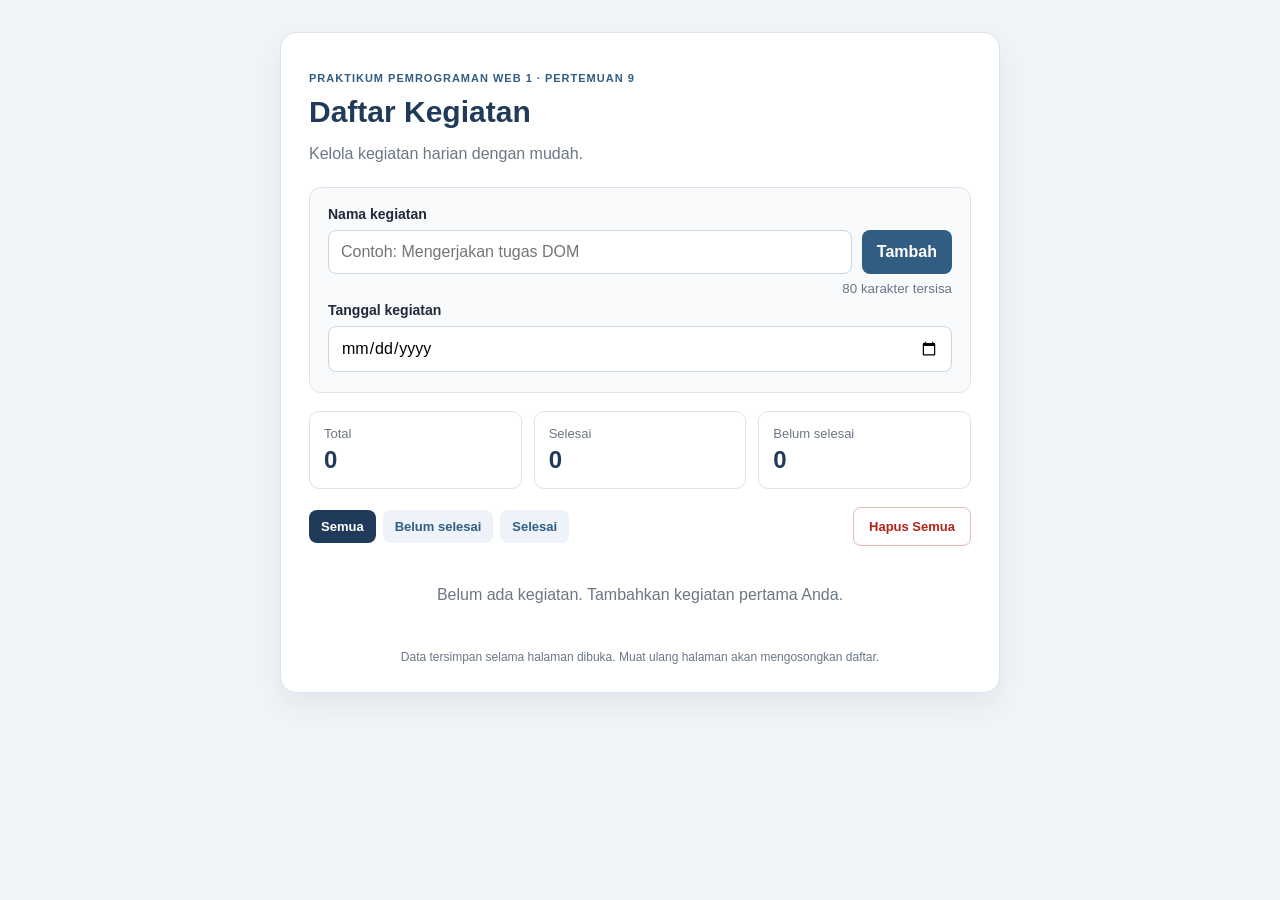
==== index.html @ 69837a42 "first commit" ====
<!doctype html>
<html lang="id">
<head>
  <meta charset="UTF-8">
  <meta name="viewport" content="width=device-width, initial-scale=1.0">
  <title>Daftar Kegiatan - Praktikum P9</title>
  <link rel="stylesheet" href="css/style.css">
  <script src="js/app.js" defer></script>
</head>
<body>
  <main class="container">
    <header class="page-header">
      <p class="eyebrow">PRAKTIKUM PEMROGRAMAN WEB 1 · PERTEMUAN 9</p>
      <h1>Daftar Kegiatan</h1>
      <p>Kelola kegiatan harian dengan mudah.</p>
    </header>

    <form id="form-kegiatan" class="form-card">
      <label for="nama-kegiatan">Nama kegiatan</label>
      <div class="form-row">
        <input id="nama-kegiatan" type="text" maxlength="80"
          placeholder="Contoh: Mengerjakan tugas DOM" autocomplete="off">
        <button type="submit" class="primary">Tambah</button>
      </div>
      <div class="input-meta">
        <p id="pesan-error" class="error" aria-live="polite"></p>
        <small id="sisa-karakter">80 karakter tersisa</small>
      </div>

      <label for="tanggal-kegiatan">Tanggal kegiatan</label>
      <input id="tanggal-kegiatan" type="date">
    </form>

    <section class="summary" aria-label="Ringkasan kegiatan">
      <div><span>Total</span><strong id="total">0</strong></div>
      <div><span>Selesai</span><strong id="selesai">0</strong></div>
      <div><span>Belum selesai</span><strong id="belum">0</strong></div>
    </section>

    <section class="toolbar">
      <nav class="filters" aria-label="Filter kegiatan">
        <button type="button" data-filter="all" class="filter active">Semua</button>
        <button type="button" data-filter="active" class="filter">Belum selesai</button>
        <button type="button" data-filter="done" class="filter">Selesai</button>
      </nav>
      <button type="button" id="hapus-semua" class="danger-outline">Hapus Semua</button>
    </section>

    <ul id="daftar" class="task-list"></ul>
    <p id="pesan-kosong" class="empty-state">Belum ada kegiatan. Tambahkan kegiatan pertama Anda.</p>
    <footer>Data tersimpan selama halaman dibuka. Muat ulang halaman akan mengosongkan daftar.</footer>
  </main>
</body>
</html>
---- css/style.css ----
* { box-sizing: border-box; }

:root {
  --navy: #203b59;
  --blue: #315d83;
  --bg: #f2f5f8;
  --text: #202938;
  --muted: #6b7785;
  --border: #dce3ea;
  --red: #b42318;
}

body {
  margin: 0;
  padding: 32px 16px;
  font-family: Arial, sans-serif;
  background: var(--bg);
  color: var(--text);
}

.container {
  width: min(100%, 720px);
  margin: 0 auto;
  padding: 28px;
  background: #fff;
  border: 1px solid var(--border);
  border-radius: 16px;
  box-shadow: 0 12px 32px rgba(28, 48, 70, .08);
}

.page-header { margin-bottom: 24px; }
.eyebrow { color: var(--blue); font-size: 11px; font-weight: bold; letter-spacing: 1px; }
h1 { margin: 8px 0; color: var(--navy); font-size: 30px; }
.page-header p:last-child { color: var(--muted); margin-bottom: 0; }

.form-card {
  padding: 18px;
  background: #f8fafc;
  border: 1px solid var(--border);
  border-radius: 12px;
}
label { display: block; margin: 0 0 8px; font-weight: bold; font-size: 14px; }
input[type="text"], input[type="date"] {
  width: 100%;
  min-width: 0;
  padding: 12px;
  border: 1px solid #cbd5df;
  border-radius: 8px;
  font: inherit;
  background: white;
}
input:focus { outline: 2px solid #a8c8e4; border-color: var(--blue); }
.form-row { display: flex; gap: 10px; }
.form-row input { flex: 1; }
button {
  border: 0;
  border-radius: 8px;
  padding: 11px 15px;
  font: inherit;
  font-weight: bold;
  cursor: pointer;
  transition: .15s ease;
}
button:hover { filter: brightness(.95); }
button:focus-visible { outline: 3px solid #9cc5e5; outline-offset: 2px; }
.primary { color: white; background: var(--blue); }
.input-meta { display: flex; justify-content: space-between; gap: 12px; min-height: 28px; align-items: center; }
.error { color: var(--red); font-size: 13px; margin: 6px 0; }
.input-meta small { color: var(--muted); white-space: nowrap; }
input[type="date"] { margin-bottom: 2px; }

.summary { display: grid; grid-template-columns: repeat(3, 1fr); gap: 12px; margin: 18px 0; }
.summary div { padding: 14px; border: 1px solid var(--border); border-radius: 10px; background: #fff; }
.summary span, .summary strong { display: block; }
.summary span { color: var(--muted); font-size: 13px; }
.summary strong { margin-top: 5px; color: var(--navy); font-size: 24px; }

.toolbar { display: flex; justify-content: space-between; align-items: center; gap: 12px; margin: 18px 0 10px; }
.filters { display: flex; gap: 7px; flex-wrap: wrap; }
.filter { color: var(--blue); background: #edf3f8; padding: 9px 12px; font-size: 13px; }
.filter.active { color: white; background: var(--navy); }
.danger-outline { color: var(--red); background: white; border: 1px solid #e7b7b3; font-size: 13px; }

.task-list { list-style: none; padding: 0; margin: 0; }
.task-item { display: flex; align-items: center; gap: 12px; padding: 14px 4px; border-bottom: 1px solid #e8edf2; }
.task-item input { width: 18px; height: 18px; accent-color: var(--blue); flex: 0 0 auto; }
.task-content { flex: 1; min-width: 0; }
.task-name { display: block; overflow-wrap: anywhere; }
.task-date { display: block; margin-top: 5px; color: var(--muted); font-size: 12px; }
.task-item.done .task-name { text-decoration: line-through; color: #8994a1; }
.delete-button { color: var(--red); background: #fff1f0; padding: 8px 11px; font-size: 12px; }
.empty-state { padding: 24px 10px; text-align: center; color: var(--muted); }
footer { margin-top: 22px; color: var(--muted); font-size: 12px; text-align: center; }

@media (max-width: 520px) {
  body { padding: 14px 9px; }
  .container { padding: 18px 14px; border-radius: 12px; }
  h1 { font-size: 25px; }
  .form-row { flex-direction: column; }
  .form-row button { width: 100%; }
  .summary { gap: 7px; }
  .summary div { padding: 11px 8px; }
  .summary span { font-size: 11px; }
  .summary strong { font-size: 20px; }
  .toolbar { align-items: stretch; flex-direction: column; }
  .filters { display: grid; grid-template-columns: repeat(3, 1fr); }
  .filter { padding: 9px 5px; font-size: 11px; }
  .danger-outline { width: 100%; }
}
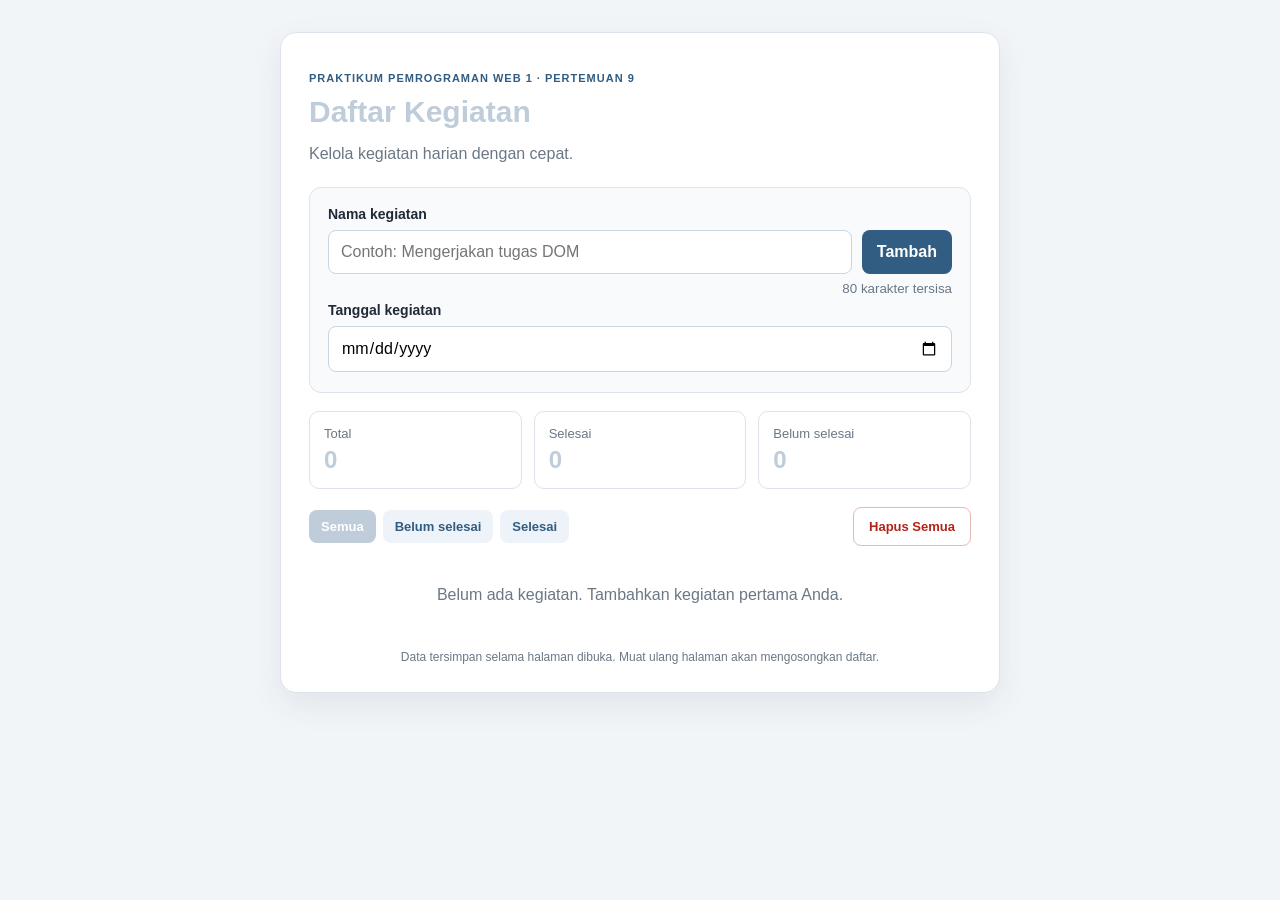
==== commit 8b828348: "praktikum-9" ====
--- a/index.html
+++ b/index.html
@@ -1,54 +1,56 @@
 <!doctype html>
 <html lang="id">
+
 <head>
-  <meta charset="UTF-8">
-  <meta name="viewport" content="width=device-width, initial-scale=1.0">
-  <title>Daftar Kegiatan - Praktikum P9</title>
-  <link rel="stylesheet" href="css/style.css">
-  <script src="js/app.js" defer></script>
+    <meta charset="UTF-8">
+    <meta name="viewport" content="width=device-width, initial-scale=1.0">
+    <title>Daftar Kegiatan - Praktikum P9</title>
+    <link rel="stylesheet" href="css/style.css">
+    <script src="js/app.js" defer></script>
 </head>
+
 <body>
-  <main class="container">
-    <header class="page-header">
-      <p class="eyebrow">PRAKTIKUM PEMROGRAMAN WEB 1 · PERTEMUAN 9</p>
-      <h1>Daftar Kegiatan</h1>
-      <p>Kelola kegiatan harian dengan mudah.</p>
-    </header>
+    <main class="container">
+        <header class="page-header">
+            <p class="eyebrow">PRAKTIKUM PEMROGRAMAN WEB 1 · PERTEMUAN 9</p>
+            <h1>Daftar Kegiatan</h1>
+            <p>Kelola kegiatan harian dengan cepat.</p>
+        </header>
 
-    <form id="form-kegiatan" class="form-card">
-      <label for="nama-kegiatan">Nama kegiatan</label>
-      <div class="form-row">
-        <input id="nama-kegiatan" type="text" maxlength="80"
-          placeholder="Contoh: Mengerjakan tugas DOM" autocomplete="off">
-        <button type="submit" class="primary">Tambah</button>
-      </div>
-      <div class="input-meta">
-        <p id="pesan-error" class="error" aria-live="polite"></p>
-        <small id="sisa-karakter">80 karakter tersisa</small>
-      </div>
+        <form id="form-kegiatan" class="form-card">
+            <label for="nama-kegiatan">Nama kegiatan</label>
+            <div class="form-row">
+                <input id="nama-kegiatan" type="text" maxlength="80" placeholder="Contoh: Mengerjakan tugas DOM" autocomplete="off">
+                <button type="submit" class="primary">Tambah</button>
+            </div>
+            <div class="input-meta">
+                <p id="pesan-error" class="error" aria-live="polite"></p>
+                <small id="sisa-karakter">80 karakter tersisa</small>
+            </div>
 
-      <label for="tanggal-kegiatan">Tanggal kegiatan</label>
-      <input id="tanggal-kegiatan" type="date">
-    </form>
+            <label for="tanggal-kegiatan">Tanggal kegiatan</label>
+            <input id="tanggal-kegiatan" type="date">
+        </form>
 
-    <section class="summary" aria-label="Ringkasan kegiatan">
-      <div><span>Total</span><strong id="total">0</strong></div>
-      <div><span>Selesai</span><strong id="selesai">0</strong></div>
-      <div><span>Belum selesai</span><strong id="belum">0</strong></div>
-    </section>
+        <section class="summary" aria-label="Ringkasan kegiatan">
+            <div><span>Total</span><strong id="total">0</strong></div>
+            <div><span>Selesai</span><strong id="selesai">0</strong></div>
+            <div><span>Belum selesai</span><strong id="belum">0</strong></div>
+        </section>
 
-    <section class="toolbar">
-      <nav class="filters" aria-label="Filter kegiatan">
-        <button type="button" data-filter="all" class="filter active">Semua</button>
-        <button type="button" data-filter="active" class="filter">Belum selesai</button>
-        <button type="button" data-filter="done" class="filter">Selesai</button>
-      </nav>
-      <button type="button" id="hapus-semua" class="danger-outline">Hapus Semua</button>
-    </section>
+        <section class="toolbar">
+            <nav class="filters" aria-label="Filter kegiatan">
+                <button type="button" data-filter="all" class="filter active">Semua</button>
+                <button type="button" data-filter="active" class="filter">Belum selesai</button>
+                <button type="button" data-filter="done" class="filter">Selesai</button>
+            </nav>
+            <button type="button" id="hapus-semua" class="danger-outline">Hapus Semua</button>
+        </section>
 
-    <ul id="daftar" class="task-list"></ul>
-    <p id="pesan-kosong" class="empty-state">Belum ada kegiatan. Tambahkan kegiatan pertama Anda.</p>
-    <footer>Data tersimpan selama halaman dibuka. Muat ulang halaman akan mengosongkan daftar.</footer>
-  </main>
+        <ul id="daftar" class="task-list"></ul>
+        <p id="pesan-kosong" class="empty-state">Belum ada kegiatan. Tambahkan kegiatan pertama Anda.</p>
+        <footer>Data tersimpan selama halaman dibuka. Muat ulang halaman akan mengosongkan daftar.</footer>
+    </main>
 </body>
-</html>
+
+</html>
--- a/css/style.css
+++ b/css/style.css
@@ -1,109 +1,311 @@
-* { box-sizing: border-box; }
+* {
+    box-sizing: border-box;
+}
 
 :root {
-  --navy: #203b59;
-  --blue: #315d83;
-  --bg: #f2f5f8;
-  --text: #202938;
-  --muted: #6b7785;
-  --border: #dce3ea;
-  --red: #b42318;
+    --navy: #bfccda;
+    --blue: #315d83;
+    --bg: #f2f5f8;
+    --text: #202938;
+    --muted: #6b7785;
+    --border: #dce3ea;
+    --red: #b42318;
 }
 
 body {
-  margin: 0;
-  padding: 32px 16px;
-  font-family: Arial, sans-serif;
-  background: var(--bg);
-  color: var(--text);
+    margin: 0;
+    padding: 32px 16px;
+    font-family: Arial, sans-serif;
+    background: var(--bg);
+    color: var(--text);
 }
 
 .container {
-  width: min(100%, 720px);
-  margin: 0 auto;
-  padding: 28px;
-  background: #fff;
-  border: 1px solid var(--border);
-  border-radius: 16px;
-  box-shadow: 0 12px 32px rgba(28, 48, 70, .08);
-}
-
-.page-header { margin-bottom: 24px; }
-.eyebrow { color: var(--blue); font-size: 11px; font-weight: bold; letter-spacing: 1px; }
-h1 { margin: 8px 0; color: var(--navy); font-size: 30px; }
-.page-header p:last-child { color: var(--muted); margin-bottom: 0; }
+    width: min(100%, 720px);
+    margin: 0 auto;
+    padding: 28px;
+    background: #fff;
+    border: 1px solid var(--border);
+    border-radius: 16px;
+    box-shadow: 0 12px 32px rgba(28, 48, 70, .08);
+}
+
+.page-header {
+    margin-bottom: 24px;
+}
+
+.eyebrow {
+    color: var(--blue);
+    font-size: 11px;
+    font-weight: bold;
+    letter-spacing: 1px;
+}
+
+h1 {
+    margin: 8px 0;
+    color: var(--navy);
+    font-size: 30px;
+}
+
+.page-header p:last-child {
+    color: var(--muted);
+    margin-bottom: 0;
+}
 
 .form-card {
-  padding: 18px;
-  background: #f8fafc;
-  border: 1px solid var(--border);
-  border-radius: 12px;
-}
-label { display: block; margin: 0 0 8px; font-weight: bold; font-size: 14px; }
-input[type="text"], input[type="date"] {
-  width: 100%;
-  min-width: 0;
-  padding: 12px;
-  border: 1px solid #cbd5df;
-  border-radius: 8px;
-  font: inherit;
-  background: white;
-}
-input:focus { outline: 2px solid #a8c8e4; border-color: var(--blue); }
-.form-row { display: flex; gap: 10px; }
-.form-row input { flex: 1; }
+    padding: 18px;
+    background: #f8fafc;
+    border: 1px solid var(--border);
+    border-radius: 12px;
+}
+
+label {
+    display: block;
+    margin: 0 0 8px;
+    font-weight: bold;
+    font-size: 14px;
+}
+
+input[type="text"],
+input[type="date"] {
+    width: 100%;
+    min-width: 0;
+    padding: 12px;
+    border: 1px solid #cbd5df;
+    border-radius: 8px;
+    font: inherit;
+    background: white;
+}
+
+input:focus {
+    outline: 2px solid #a8c8e4;
+    border-color: var(--blue);
+}
+
+.form-row {
+    display: flex;
+    gap: 10px;
+}
+
+.form-row input {
+    flex: 1;
+}
+
 button {
-  border: 0;
-  border-radius: 8px;
-  padding: 11px 15px;
-  font: inherit;
-  font-weight: bold;
-  cursor: pointer;
-  transition: .15s ease;
-}
-button:hover { filter: brightness(.95); }
-button:focus-visible { outline: 3px solid #9cc5e5; outline-offset: 2px; }
-.primary { color: white; background: var(--blue); }
-.input-meta { display: flex; justify-content: space-between; gap: 12px; min-height: 28px; align-items: center; }
-.error { color: var(--red); font-size: 13px; margin: 6px 0; }
-.input-meta small { color: var(--muted); white-space: nowrap; }
-input[type="date"] { margin-bottom: 2px; }
-
-.summary { display: grid; grid-template-columns: repeat(3, 1fr); gap: 12px; margin: 18px 0; }
-.summary div { padding: 14px; border: 1px solid var(--border); border-radius: 10px; background: #fff; }
-.summary span, .summary strong { display: block; }
-.summary span { color: var(--muted); font-size: 13px; }
-.summary strong { margin-top: 5px; color: var(--navy); font-size: 24px; }
-
-.toolbar { display: flex; justify-content: space-between; align-items: center; gap: 12px; margin: 18px 0 10px; }
-.filters { display: flex; gap: 7px; flex-wrap: wrap; }
-.filter { color: var(--blue); background: #edf3f8; padding: 9px 12px; font-size: 13px; }
-.filter.active { color: white; background: var(--navy); }
-.danger-outline { color: var(--red); background: white; border: 1px solid #e7b7b3; font-size: 13px; }
-
-.task-list { list-style: none; padding: 0; margin: 0; }
-.task-item { display: flex; align-items: center; gap: 12px; padding: 14px 4px; border-bottom: 1px solid #e8edf2; }
-.task-item input { width: 18px; height: 18px; accent-color: var(--blue); flex: 0 0 auto; }
-.task-content { flex: 1; min-width: 0; }
-.task-name { display: block; overflow-wrap: anywhere; }
-.task-date { display: block; margin-top: 5px; color: var(--muted); font-size: 12px; }
-.task-item.done .task-name { text-decoration: line-through; color: #8994a1; }
-.delete-button { color: var(--red); background: #fff1f0; padding: 8px 11px; font-size: 12px; }
-.empty-state { padding: 24px 10px; text-align: center; color: var(--muted); }
-footer { margin-top: 22px; color: var(--muted); font-size: 12px; text-align: center; }
+    border: 0;
+    border-radius: 8px;
+    padding: 11px 15px;
+    font: inherit;
+    font-weight: bold;
+    cursor: pointer;
+    transition: .15s ease;
+}
+
+button:hover {
+    filter: brightness(.95);
+}
+
+button:focus-visible {
+    outline: 3px solid #9cc5e5;
+    outline-offset: 2px;
+}
+
+.primary {
+    color: white;
+    background: var(--blue);
+}
+
+.input-meta {
+    display: flex;
+    justify-content: space-between;
+    gap: 12px;
+    min-height: 28px;
+    align-items: center;
+}
+
+.error {
+    color: var(--red);
+    font-size: 13px;
+    margin: 6px 0;
+}
+
+.input-meta small {
+    color: var(--muted);
+    white-space: nowrap;
+}
+
+input[type="date"] {
+    margin-bottom: 2px;
+}
+
+.summary {
+    display: grid;
+    grid-template-columns: repeat(3, 1fr);
+    gap: 12px;
+    margin: 18px 0;
+}
+
+.summary div {
+    padding: 14px;
+    border: 1px solid var(--border);
+    border-radius: 10px;
+    background: #fff;
+}
+
+.summary span,
+.summary strong {
+    display: block;
+}
+
+.summary span {
+    color: var(--muted);
+    font-size: 13px;
+}
+
+.summary strong {
+    margin-top: 5px;
+    color: var(--navy);
+    font-size: 24px;
+}
+
+.toolbar {
+    display: flex;
+    justify-content: space-between;
+    align-items: center;
+    gap: 12px;
+    margin: 18px 0 10px;
+}
+
+.filters {
+    display: flex;
+    gap: 7px;
+    flex-wrap: wrap;
+}
+
+.filter {
+    color: var(--blue);
+    background: #edf3f8;
+    padding: 9px 12px;
+    font-size: 13px;
+}
+
+.filter.active {
+    color: white;
+    background: var(--navy);
+}
+
+.danger-outline {
+    color: var(--red);
+    background: white;
+    border: 1px solid #e7b7b3;
+    font-size: 13px;
+}
+
+.task-list {
+    list-style: none;
+    padding: 0;
+    margin: 0;
+}
+
+.task-item {
+    display: flex;
+    align-items: center;
+    gap: 12px;
+    padding: 14px 4px;
+    border-bottom: 1px solid #e8edf2;
+}
+
+.task-item input {
+    width: 18px;
+    height: 18px;
+    accent-color: var(--blue);
+    flex: 0 0 auto;
+}
+
+.task-content {
+    flex: 1;
+    min-width: 0;
+}
+
+.task-name {
+    display: block;
+    overflow-wrap: anywhere;
+}
+
+.task-date {
+    display: block;
+    margin-top: 5px;
+    color: var(--muted);
+    font-size: 12px;
+}
+
+.task-item.done .task-name {
+    text-decoration: line-through;
+    color: #8994a1;
+}
+
+.delete-button {
+    color: var(--red);
+    background: #fff1f0;
+    padding: 8px 11px;
+    font-size: 12px;
+}
+
+.empty-state {
+    padding: 24px 10px;
+    text-align: center;
+    color: var(--muted);
+}
+
+footer {
+    margin-top: 22px;
+    color: var(--muted);
+    font-size: 12px;
+    text-align: center;
+}
 
 @media (max-width: 520px) {
-  body { padding: 14px 9px; }
-  .container { padding: 18px 14px; border-radius: 12px; }
-  h1 { font-size: 25px; }
-  .form-row { flex-direction: column; }
-  .form-row button { width: 100%; }
-  .summary { gap: 7px; }
-  .summary div { padding: 11px 8px; }
-  .summary span { font-size: 11px; }
-  .summary strong { font-size: 20px; }
-  .toolbar { align-items: stretch; flex-direction: column; }
-  .filters { display: grid; grid-template-columns: repeat(3, 1fr); }
-  .filter { padding: 9px 5px; font-size: 11px; }
-  .danger-outline { width: 100%; }
-}
+    body {
+        padding: 14px 9px;
+    }
+    .container {
+        padding: 18px 14px;
+        border-radius: 12px;
+    }
+    h1 {
+        font-size: 25px;
+    }
+    .form-row {
+        flex-direction: column;
+    }
+    .form-row button {
+        width: 100%;
+    }
+    .summary {
+        gap: 7px;
+    }
+    .summary div {
+        padding: 11px 8px;
+    }
+    .summary span {
+        font-size: 11px;
+    }
+    .summary strong {
+        font-size: 20px;
+    }
+    .toolbar {
+        align-items: stretch;
+        flex-direction: column;
+    }
+    .filters {
+        display: grid;
+        grid-template-columns: repeat(3, 1fr);
+    }
+    .filter {
+        padding: 9px 5px;
+        font-size: 11px;
+    }
+    .danger-outline {
+        width: 100%;
+    }
+}
